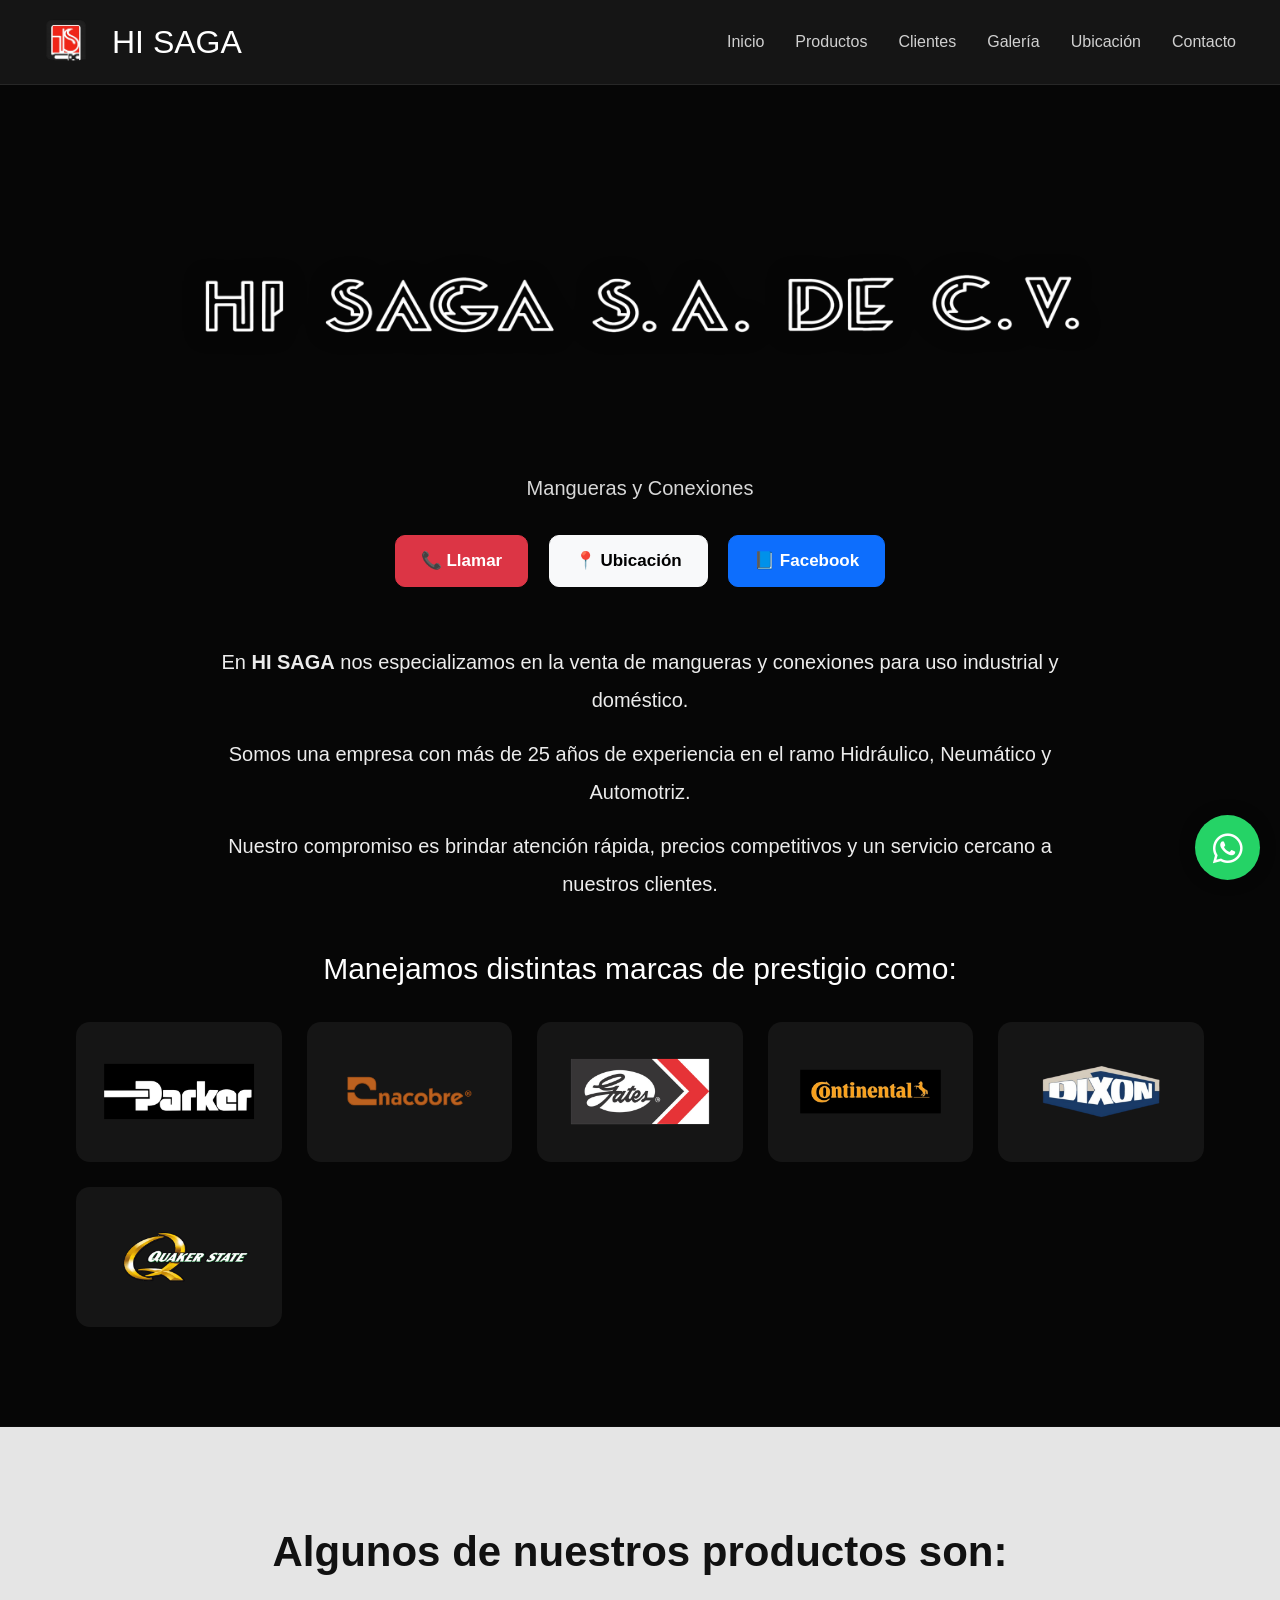
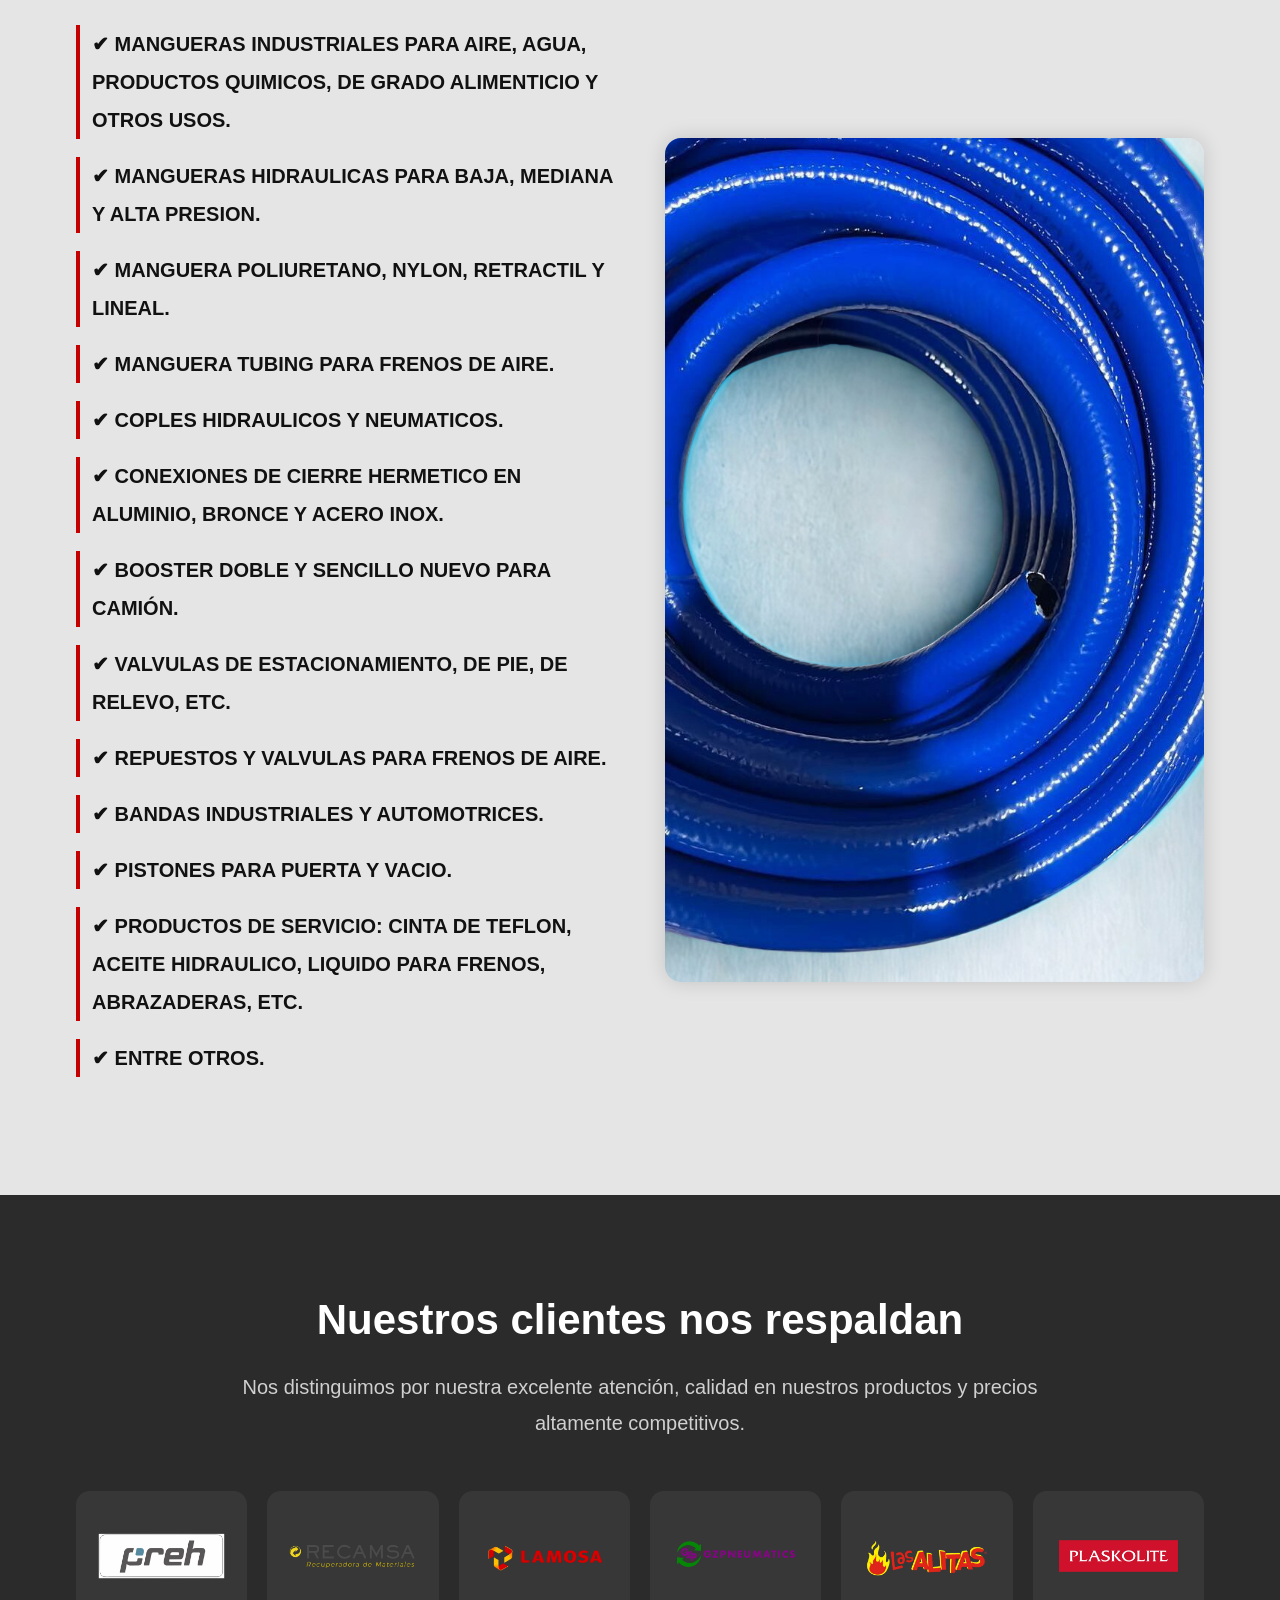
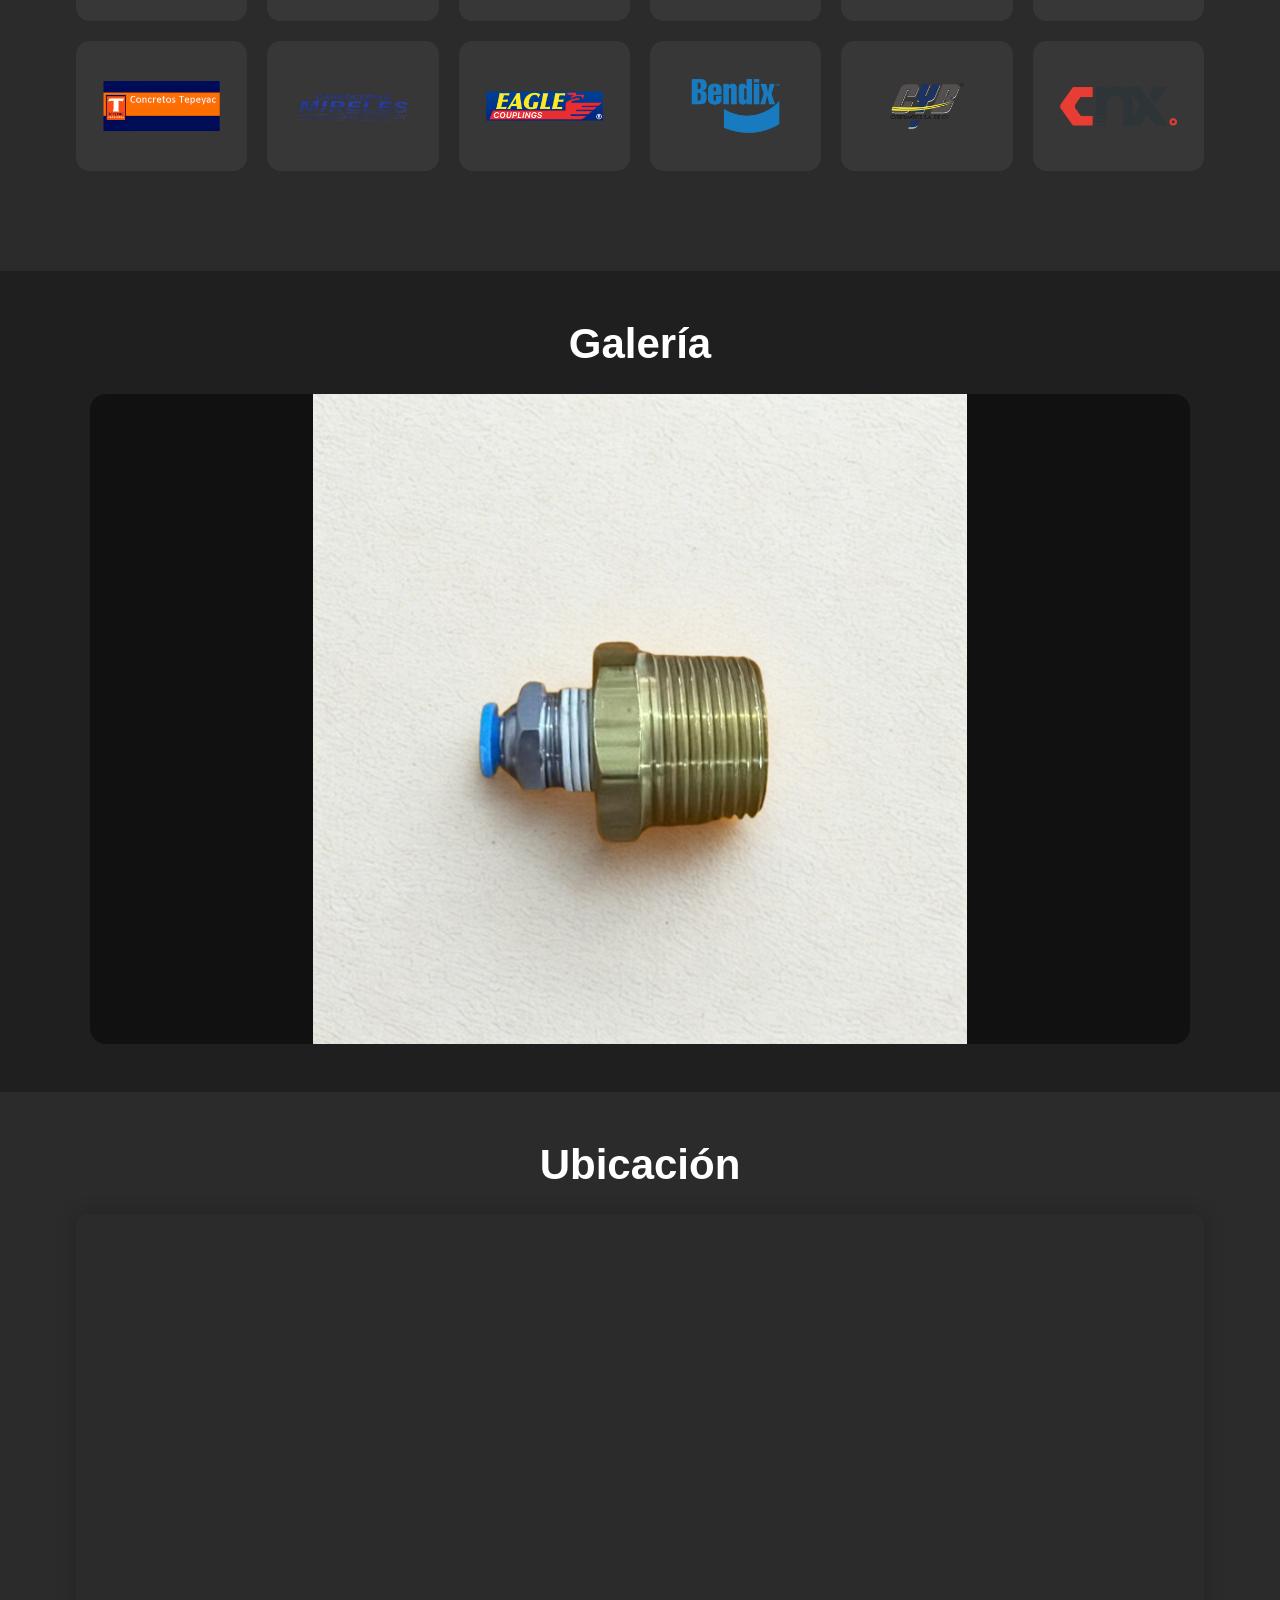
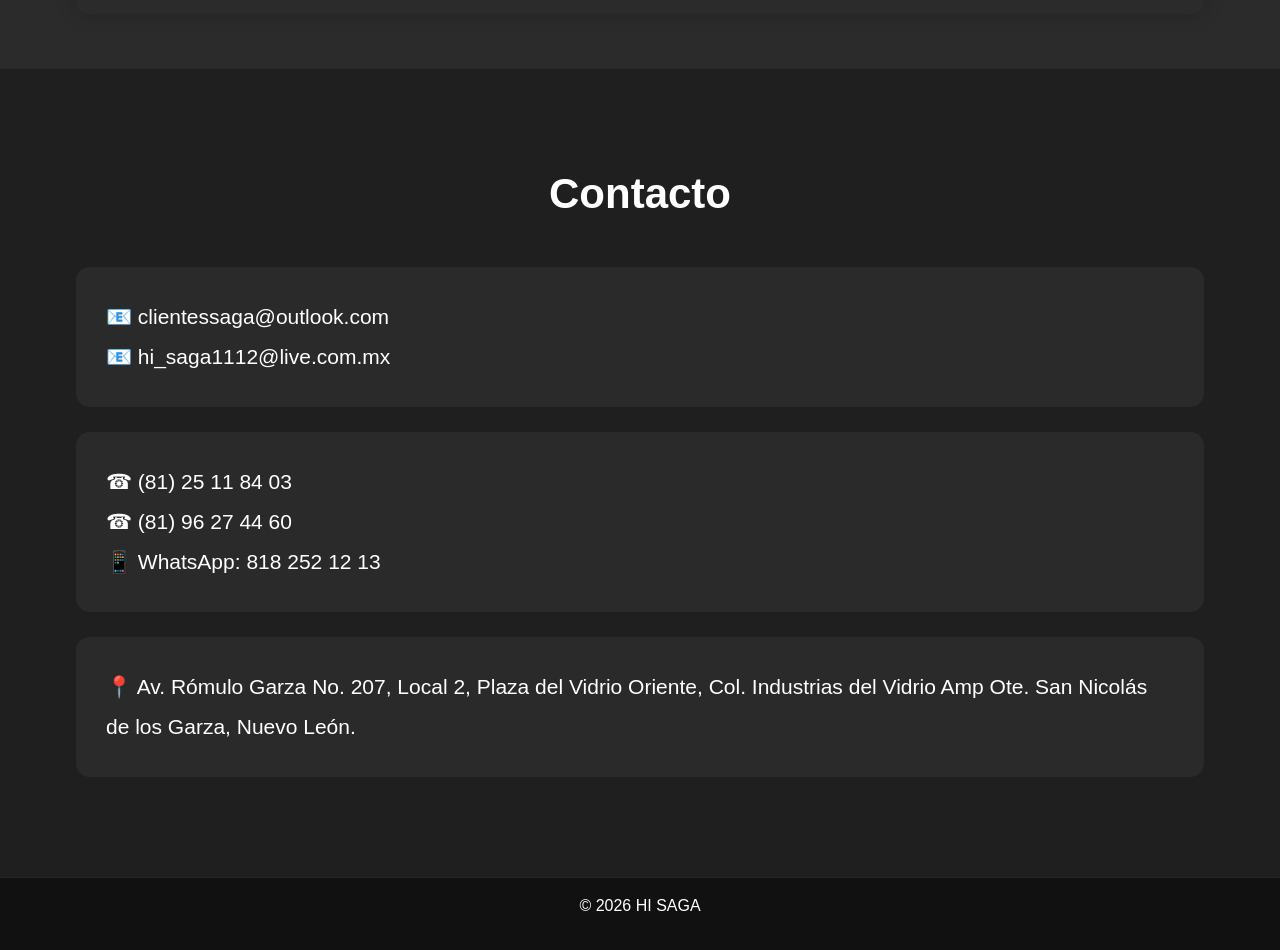
==== index.html @ 02257bda "Primera subida" ====
﻿<!DOCTYPE html>
<html lang="es">

<head>

    <meta charset="UTF-8">
    <title>HI SAGA</title>
    <meta name="viewport" content="width=device-width, initial-scale=1">

    <!-- Bootstrap -->
    <link href="https://cdn.jsdelivr.net/npm/bootstrap@5.3.2/dist/css/bootstrap.min.css" rel="stylesheet">

    <!-- Font Awesome -->
    <link rel="stylesheet"
          href="https://cdnjs.cloudflare.com/ajax/libs/font-awesome/6.5.0/css/all.min.css">

    <!-- CSS -->
    <link rel="stylesheet" href="css/styles.css">

</head>

<body>

    <!-- =========================
         NAVBAR
    ========================= -->

    <nav class="navbar navbar-expand-lg navbar-dark custom-navbar px-4 sticky-top">

        <div class="container-fluid">

            <div class="d-flex align-items-center">

                <img src="img/logo.png" class="logo me-3">

                <h2 class="text-white m-0">
                    HI SAGA
                </h2>

            </div>

            <button class="navbar-toggler"
                    type="button"
                    data-bs-toggle="collapse"
                    data-bs-target="#navbarNav">

                <span class="navbar-toggler-icon"></span>

            </button>

            <div class="collapse navbar-collapse justify-content-end"
                 id="navbarNav">

                <ul class="navbar-nav">

                    <li class="nav-item">
                        <a class="nav-link" href="#inicio">Inicio</a>
                    </li>

                    <li class="nav-item">
                        <a class="nav-link" href="#productos">Productos</a>
                    </li>

                    <li class="nav-item">
                        <a class="nav-link" href="#clientes">Clientes</a>
                    </li>

                    <li class="nav-item">
                        <a class="nav-link" href="#galeria">Galería</a>
                    </li>

                    <li class="nav-item">
                        <a class="nav-link" href="#ubicacion">Ubicación</a>
                    </li>

                    <li class="nav-item">
                        <a class="nav-link" href="#contacto">Contacto</a>
                    </li>

                </ul>

            </div>

        </div>

    </nav>

    <!-- =========================
         HERO
    ========================= -->

    <section id="inicio"
             class="hero text-center text-white d-flex align-items-start pt-5">

        <div class="container">

            <!-- NOMBRE EMPRESA -->
            <div class="hero-company-logo fade-in">

                <img src="img/nombreempresa.png"
                     alt="HI SAGA S.A. DE C.V.">

            </div>

            <p class="hero-sub">
                Mangueras y Conexiones
            </p>

            <!-- BOTONES -->
            <div class="mt-4">

                <a href="tel:8196274460"
                   class="btn btn-danger m-2">
                    📞 Llamar
                </a>

                <a href="https://maps.app.goo.gl/FyaMJJ4BXT2DnBHu5"
                   target="_blank"
                   class="btn btn-light m-2">
                    📍 Ubicación
                </a>

                <a href="https://www.facebook.com/share/17v5Lradi4/?mibextid=wwXIfr"
                   target="_blank"
                   class="btn btn-primary m-2">
                    📘 Facebook
                </a>

            </div>

            <!-- PRESENTACIÓN -->
            <div class="mt-5 hero-text fade-in">

                <p>
                    En <strong>HI SAGA</strong>
                    nos especializamos en la venta
                    de mangueras y conexiones
                    para uso industrial y doméstico.
                </p>

                <p>
                    Somos una empresa con más de 25 años de
                    experiencia en el ramo Hidráulico, Neumático y
                    Automotriz.
                </p>

                <p>
                    Nuestro compromiso es brindar
                    atención rápida, precios competitivos
                    y un servicio cercano a nuestros clientes.
                </p>

            </div>

            <!-- MARCAS -->
            <div class="brands-section mt-5 fade-in">

                <h3 class="brands-title">
                    Manejamos distintas marcas de prestigio como:
                </h3>

                <div class="brands-grid">

                    <div class="brand-card">
                        <img src="img/marca1.png">
                    </div>

                    <div class="brand-card">
                        <img src="img/marca2.png">
                    </div>

                    <div class="brand-card">
                        <img src="img/marca3.png">
                    </div>

                    <div class="brand-card">
                        <img src="img/marca4.png">
                    </div>

                    <div class="brand-card">
                        <img src="img/marca5.png">
                    </div>

                    <div class="brand-card">
                        <img src="img/marca6.png">
                    </div>

                </div>

            </div>

        </div>

    </section>

    <!-- =========================
         PRODUCTOS
    ========================= -->

    <section id="productos" class="products-section">

        <div class="container">

            <h2 class="section-title text-center mb-5">
                Algunos de nuestros productos son:
            </h2>

            <div class="products-content">

                <!-- LISTA -->
                <div class="products-list">

                    <div class="product-item">
                        ✔ MANGUERAS INDUSTRIALES PARA AIRE,
                        AGUA, PRODUCTOS QUIMICOS,
                        DE GRADO ALIMENTICIO Y OTROS USOS.
                    </div>

                    <div class="product-item">
                        ✔ MANGUERAS HIDRAULICAS PARA BAJA,
                        MEDIANA Y ALTA PRESION.
                    </div>

                    <div class="product-item">
                        ✔ MANGUERA POLIURETANO,
                        NYLON, RETRACTIL Y LINEAL.
                    </div>

                    <div class="product-item">
                        ✔ MANGUERA TUBING
                        PARA FRENOS DE AIRE.
                    </div>

                    <div class="product-item">
                        ✔ COPLES HIDRAULICOS
                        Y NEUMATICOS.
                    </div>

                    <div class="product-item">
                        ✔ CONEXIONES DE CIERRE HERMETICO
                        EN ALUMINIO, BRONCE Y ACERO INOX.
                    </div>

                    <div class="product-item">
                        ✔ BOOSTER DOBLE Y SENCILLO
                        NUEVO PARA CAMIÓN.
                    </div>

                    <div class="product-item">
                        ✔ VALVULAS DE ESTACIONAMIENTO,
                        DE PIE, DE RELEVO, ETC.
                    </div>

                    <div class="product-item">
                        ✔ REPUESTOS Y VALVULAS
                        PARA FRENOS DE AIRE.
                    </div>

                    <div class="product-item">
                        ✔ BANDAS INDUSTRIALES
                        Y AUTOMOTRICES.
                    </div>

                    <div class="product-item">
                        ✔ PISTONES PARA PUERTA Y VACIO.
                    </div>

                    <div class="product-item">
                        ✔ PRODUCTOS DE SERVICIO:
                        CINTA DE TEFLON,
                        ACEITE HIDRAULICO,
                        LIQUIDO PARA FRENOS,
                        ABRAZADERAS, ETC.
                    </div>

                    <div class="product-item">
                        ✔ ENTRE OTROS.
                    </div>

                </div>

                <!-- IMAGEN -->
                <div class="products-image">

                    <img src="img/img4.jpg">

                </div>

            </div>

        </div>

    </section>

    <!-- =========================
         CLIENTES
    ========================= -->

    <section id="clientes" class="clients-section">

        <div class="container">

            <h2 class="section-title text-center text-white mb-4">
                Nuestros clientes nos respaldan
            </h2>

            <p class="clients-text text-center">
                Nos distinguimos por nuestra excelente atención,
                calidad en nuestros productos y precios
                altamente competitivos.
            </p>

            <div class="clients-grid">

                <div class="client-card">
                    <img src="img/cliente1.png">
                </div>

                <div class="client-card">
                    <img src="img/cliente2.png">
                </div>

                <div class="client-card">
                    <img src="img/cliente3.png">
                </div>

                <div class="client-card">
                    <img src="img/cliente4.png">
                </div>

                <div class="client-card">
                    <img src="img/cliente5.png">
                </div>

                <div class="client-card">
                    <img src="img/cliente6.png">
                </div>

                <div class="client-card">
                    <img src="img/cliente7.png">
                </div>

                <div class="client-card">
                    <img src="img/cliente8.png">
                </div>

                <div class="client-card">
                    <img src="img/cliente9.png">
                </div>

                <div class="client-card">
                    <img src="img/cliente10.png">
                </div>

                <div class="client-card">
                    <img src="img/cliente11.png">
                </div>

                <div class="client-card">
                    <img src="img/cliente12.png">
                </div>

            </div>

        </div>

    </section>

    <!-- =========================
         GALERÍA
    ========================= -->

    <section id="galeria" class="gallery-section py-5">

        <div class="container">

            <h2 class="section-title text-center text-white mb-4">
                Galería
            </h2>

            <div id="carouselExample"
                 class="carousel slide"
                 data-bs-ride="carousel">

                <div class="carousel-inner">

                    <div class="carousel-item active">
                        <img src="img/img1.jpg" class="carousel-img">
                    </div>

                    <div class="carousel-item">
                        <img src="img/img2.jpg" class="carousel-img">
                    </div>

                    <div class="carousel-item">
                        <img src="img/img3.jpg" class="carousel-img">
                    </div>

                    <div class="carousel-item">
                        <img src="img/img4.jpg" class="carousel-img">
                    </div>

                    <div class="carousel-item">
                        <img src="img/img5.jpg" class="carousel-img">
                    </div>

                    <div class="carousel-item">
                        <img src="img/img6.jpg" class="carousel-img">
                    </div>

                    <div class="carousel-item">
                        <img src="img/img7.jpg" class="carousel-img">
                    </div>

                    <div class="carousel-item">
                        <img src="img/img8.jpg" class="carousel-img">
                    </div>

                    <div class="carousel-item">
                        <img src="img/img9.jpg" class="carousel-img">
                    </div>

                    <div class="carousel-item">
                        <img src="img/img10.jpg" class="carousel-img">
                    </div>

                    <div class="carousel-item">
                        <img src="img/img11.jpg" class="carousel-img">
                    </div>

                    <div class="carousel-item">
                        <img src="img/img12.jpg" class="carousel-img">
                    </div>

                    <div class="carousel-item">
                        <img src="img/img13.jpg" class="carousel-img">
                    </div>

                    <div class="carousel-item">
                        <img src="img/img14.jpg" class="carousel-img">
                    </div>

                </div>

            </div>

        </div>

    </section>

    <!-- =========================
         MAPA
    ========================= -->

    <section id="ubicacion"
             class="map-section py-5 text-center">

        <div class="container">

            <h2 class="section-title mb-4">
                Ubicación
            </h2>

            <iframe src="https://www.google.com/maps/embed?pb=!3m2!1ses-419!2smx!4v1773812172657!5m2!1ses-419!2smx!6m8!1m7!1sIE8H9kZXE9ezCBQgB5N8Dw!2m2!1d25.71967467434804!2d-100.235338151383!3f358.08954!4f0!5f0.7820865974627469"
                    width="100%"
                    height="400"
                    style="border:0; border-radius:12px;"
                    allowfullscreen=""
                    loading="lazy">
            </iframe>

        </div>

    </section>

    <!-- =========================
         CONTACTO
    ========================= -->

    <section id="contacto" class="contact-section">

        <div class="container">

            <h2 class="section-title text-center text-white mb-5">
                Contacto
            </h2>

            <div class="contact-content">

                <div class="contact-item">
                    📧 clientessaga@outlook.com
                    <br>
                    📧 hi_saga1112@live.com.mx
                </div>

                <div class="contact-item">
                    ☎ (81) 25 11 84 03
                    <br>
                    ☎ (81) 96 27 44 60
                    <br>
                    📱 WhatsApp: 818 252 12 13
                </div>

                <div class="contact-item">
                    📍 Av. Rómulo Garza No. 207,
                    Local 2, Plaza del Vidrio Oriente,
                    Col. Industrias del Vidrio Amp Ote.
                    San Nicolás de los Garza, Nuevo León.
                </div>

            </div>

        </div>

    </section>

    <!-- =========================
         FOOTER
    ========================= -->

    <footer class="footer-section text-white text-center p-3">

        <p>
            © 2026 HI SAGA
        </p>

    </footer>

    <!-- =========================
         WHATSAPP
    ========================= -->

    <a href="https://wa.me/528196274460"
       class="whatsapp"
       target="_blank">

        <i class="fab fa-whatsapp"></i>

    </a>

    <!-- Bootstrap -->
    <script src="https://cdn.jsdelivr.net/npm/bootstrap@5.3.2/dist/js/bootstrap.bundle.min.js"></script>

</body>

</html>
---- css/styles.css ----
﻿/* =========================
   GENERAL
========================= */

body {
    margin: 0;
    padding: 0;
    background: #1f1f1f;
    color: white;
    font-family: Arial, Helvetica, sans-serif;
}

html {
    scroll-behavior: smooth;
}

.container {
    width: 90%;
    max-width: 1400px;
    margin: auto;
}

/* =========================
   NAVBAR
========================= */

.custom-navbar {
    background: #151515;
    border-bottom: 1px solid rgba(255,255,255,0.08);
    padding-top: 12px;
    padding-bottom: 12px;
}

.logo {
    width: 60px;
    height: 60px;
    object-fit: contain;
}

.nav-link {
    color: #d0d0d0 !important;
    margin-left: 15px;
    font-size: 16px;
    transition: 0.3s;
}

    .nav-link:hover {
        color: white !important;
    }

/* =========================
   HERO
========================= */

.hero {
    min-height: 100vh;
    background: linear-gradient(rgba(0,0,0,0.82), rgba(0,0,0,0.82)), url("../img/fondo.jpg");
    background-size: cover;
    background-position: center;
    padding-top: 100px;
    padding-bottom: 100px;
}

/* =========================
   LOGO EMPRESA
========================= */

.hero-company-logo {
    margin-top: 20px;
    margin-bottom: 20px;
}

    .hero-company-logo img {
        width: 100%;
        max-width: 900px;
        object-fit: contain;
        filter: drop-shadow(0 0 10px rgba(0,0,0,0.5));
    }

/* =========================
   SUBTITULO
========================= */

.hero-sub {
    font-size: 20px;
    color: #d8d8d8;
    margin-top: 10px;
}

/* =========================
   TEXTO PRESENTACION
========================= */

.hero-text {
    max-width: 900px;
    margin: auto;
    margin-top: 50px;
}

    .hero-text p {
        font-size: 20px;
        line-height: 1.9;
        color: #ececec;
    }

/* =========================
   ANIMACION
========================= */

.fade-in {
    animation: fadeIn 1.5s ease;
}

@keyframes fadeIn {

    from {
        opacity: 0;
        transform: translateY(30px);
    }

    to {
        opacity: 1;
        transform: translateY(0);
    }
}

/* =========================
   BOTONES
========================= */

.btn {
    border-radius: 10px;
    padding: 12px 25px;
    font-size: 17px;
    font-weight: bold;
}

/* =========================
   TITULOS
========================= */

.section-title {
    font-size: 42px;
    font-weight: bold;
}

/* =========================
   MARCAS
========================= */

.brands-section {
    margin-top: 70px;
}

.brands-title {
    margin-bottom: 35px;
    font-size: 30px;
}

.brands-grid {
    display: grid;
    grid-template-columns: repeat(auto-fit, minmax(180px, 1fr));
    gap: 25px;
}

.brand-card {
    background: rgba(255,255,255,0.06);
    padding: 25px;
    border-radius: 14px;
    transition: 0.3s;
}

    .brand-card:hover {
        transform: translateY(-5px);
        background: rgba(255,255,255,0.12);
    }

    .brand-card img {
        width: 100%;
        height: 90px;
        object-fit: contain;
    }

/* =========================
   PRODUCTOS
========================= */

.products-section {
    background: #e5e5e5;
    padding: 100px 0;
}

    .products-section .section-title {
        color: #111;
    }

.products-content {
    display: flex;
    gap: 50px;
    align-items: center;
}

.products-list {
    flex: 1;
    min-width: 320px;
}

.product-item {
    margin-bottom: 18px;
    font-size: 20px;
    line-height: 1.9;
    color: #111;
    font-weight: 600;
    padding-left: 12px;
    border-left: 4px solid #c40000;
    transition: 0.3s;
}

    .product-item:hover {
        transform: translateX(5px);
    }

.products-image {
    flex: 1;
}

    .products-image img {
        width: 100%;
        border-radius: 16px;
        object-fit: cover;
        box-shadow: 0 0 20px rgba(0,0,0,0.15);
    }

/* =========================
   CLIENTES
========================= */

.clients-section {
    background: #2b2b2b;
    padding: 100px 0;
}

.clients-text {
    color: #d0d0d0;
    max-width: 850px;
    margin: auto;
    margin-bottom: 50px;
    font-size: 20px;
    line-height: 1.8;
}

.clients-grid {
    display: grid;
    grid-template-columns: repeat(6, 1fr);
    gap: 20px;
}

.client-card {
    background: rgba(255,255,255,0.06);
    padding: 20px;
    border-radius: 14px;
    transition: 0.3s;
    display: flex;
    align-items: center;
    justify-content: center;
}

    .client-card:hover {
        transform: translateY(-5px);
        background: rgba(255,255,255,0.12);
    }

    .client-card img {
        width: 100%;
        height: 90px;
        object-fit: contain;
    }

/* =========================
   GALERIA
========================= */

.gallery-section {
    background: #1f1f1f;
}

.carousel {
    max-width: 1100px;
    margin: auto;
}

.carousel-img {
    width: 100%;
    height: 650px;
    object-fit: contain;
    border-radius: 16px;
    background: #111;
}

.carousel-control-prev,
.carousel-control-next {
    font-size: 40px;
    color: white;
    opacity: 1;
    border: none;
    background: none;
}

/* =========================
   MAPA
========================= */

.map-section {
    background: #2b2b2b;
}

    .map-section iframe {
        box-shadow: 0 0 20px rgba(0,0,0,0.2);
    }

/* =========================
   CONTACTO
========================= */

.contact-section {
    background: #1f1f1f;
    padding: 100px 0;
}

.contact-content {
    display: flex;
    flex-direction: column;
    gap: 25px;
}

.contact-item {
    background: rgba(255,255,255,0.05);
    color: white;
    padding: 30px;
    border-radius: 14px;
    font-size: 21px;
    line-height: 1.9;
}

/* =========================
   FOOTER
========================= */

.footer-section {
    background: #111;
    border-top: 1px solid rgba(255,255,255,0.08);
}

/* =========================
   WHATSAPP
========================= */

.whatsapp {
    position: fixed;
    right: 20px;
    bottom: 20px;
    width: 65px;
    height: 65px;
    background: #25D366;
    color: white;
    border-radius: 50%;
    display: flex;
    align-items: center;
    justify-content: center;
    text-decoration: none;
    font-size: 34px;
    z-index: 999;
    box-shadow: 0 0 15px rgba(0,0,0,0.35);
    transition: 0.3s;
}

    .whatsapp:hover {
        transform: scale(1.1);
        color: white;
    }

/* =========================
   RESPONSIVE
========================= */

@media(max-width: 1200px) {

    .clients-grid {
        grid-template-columns: repeat(4, 1fr);
    }
}

@media(max-width: 991px) {

    .navbar-nav {
        margin-top: 20px;
    }

    .nav-link {
        margin-left: 0;
        margin-bottom: 10px;
    }

    .products-content {
        flex-direction: column;
    }

    .section-title {
        font-size: 34px;
    }

    .hero-company-logo img {
        max-width: 100%;
    }
}

@media(max-width: 768px) {

    .clients-grid {
        grid-template-columns: repeat(2, 1fr);
    }

    .hero-sub {
        font-size: 17px;
    }

    .hero-text p {
        font-size: 18px;
    }

    .product-item {
        font-size: 18px;
    }

    .carousel-img {
        height: 350px;
    }

    .contact-item {
        font-size: 18px;
    }
}
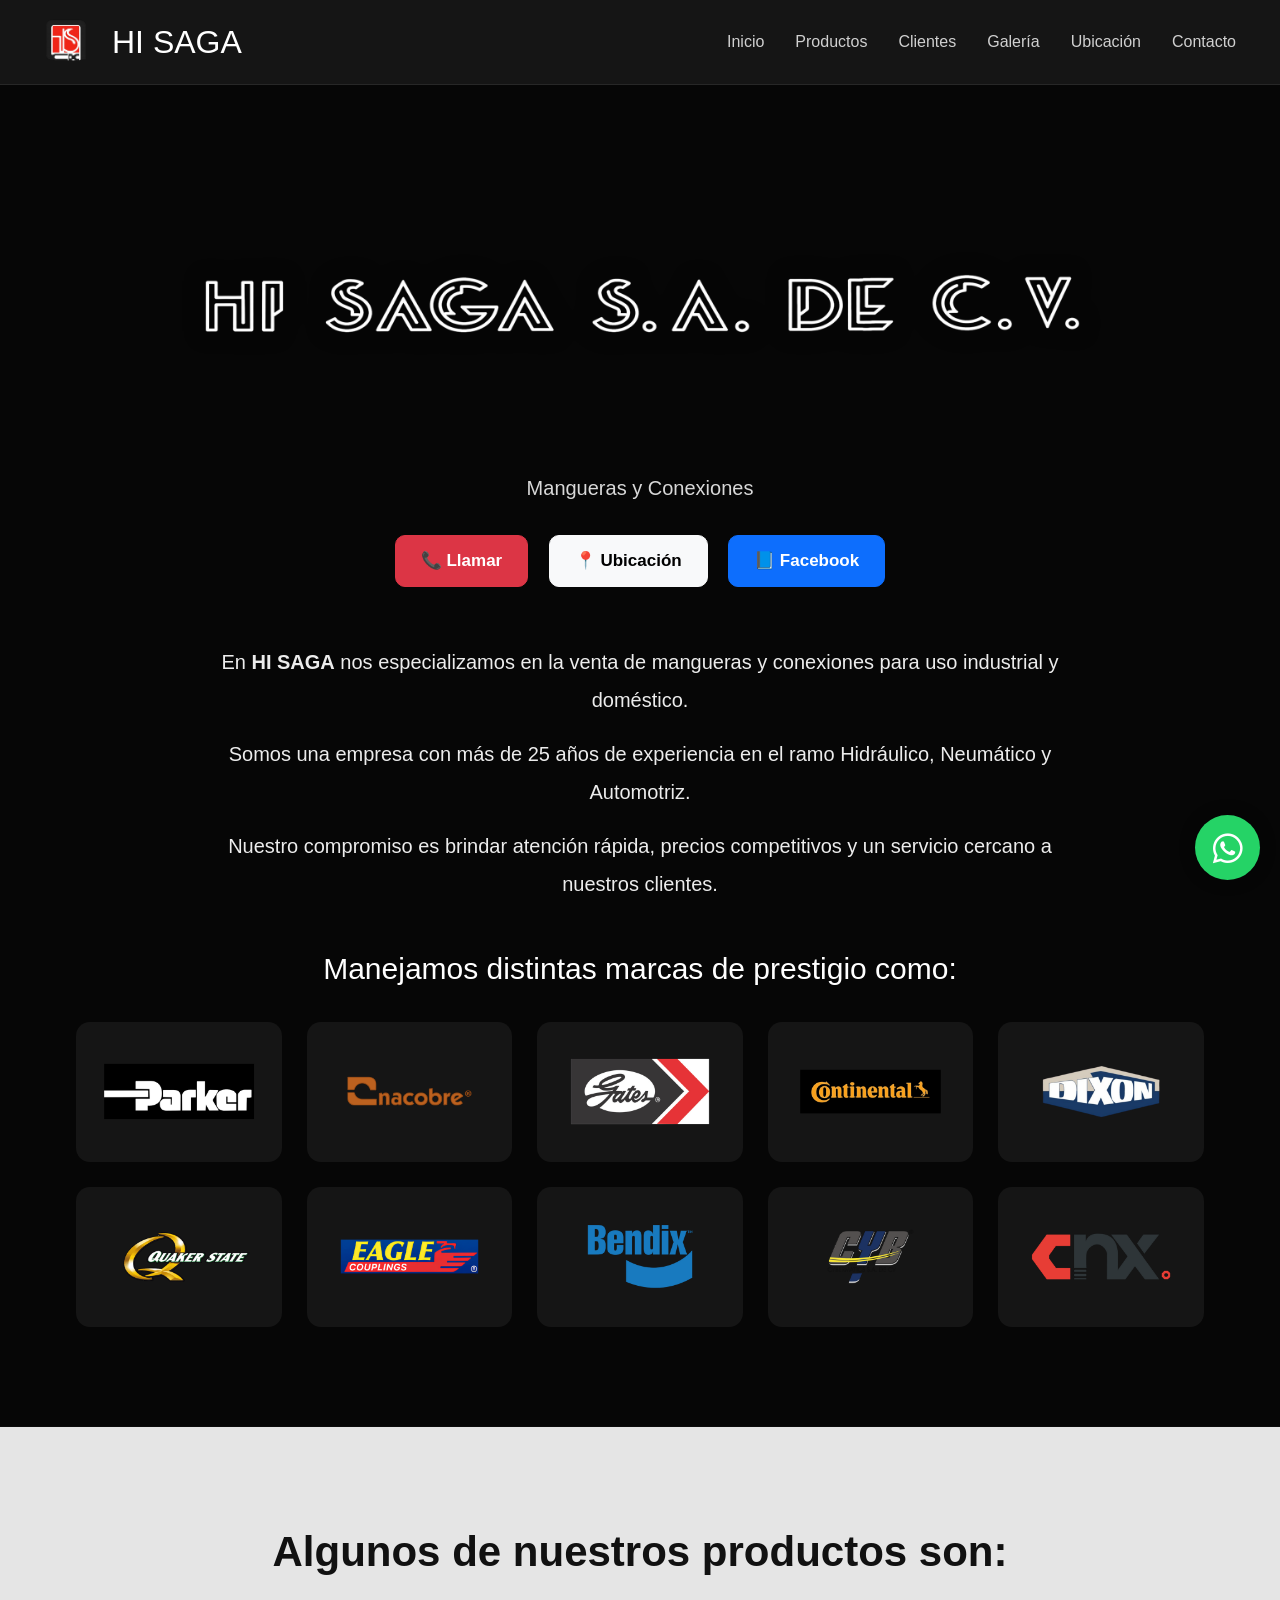
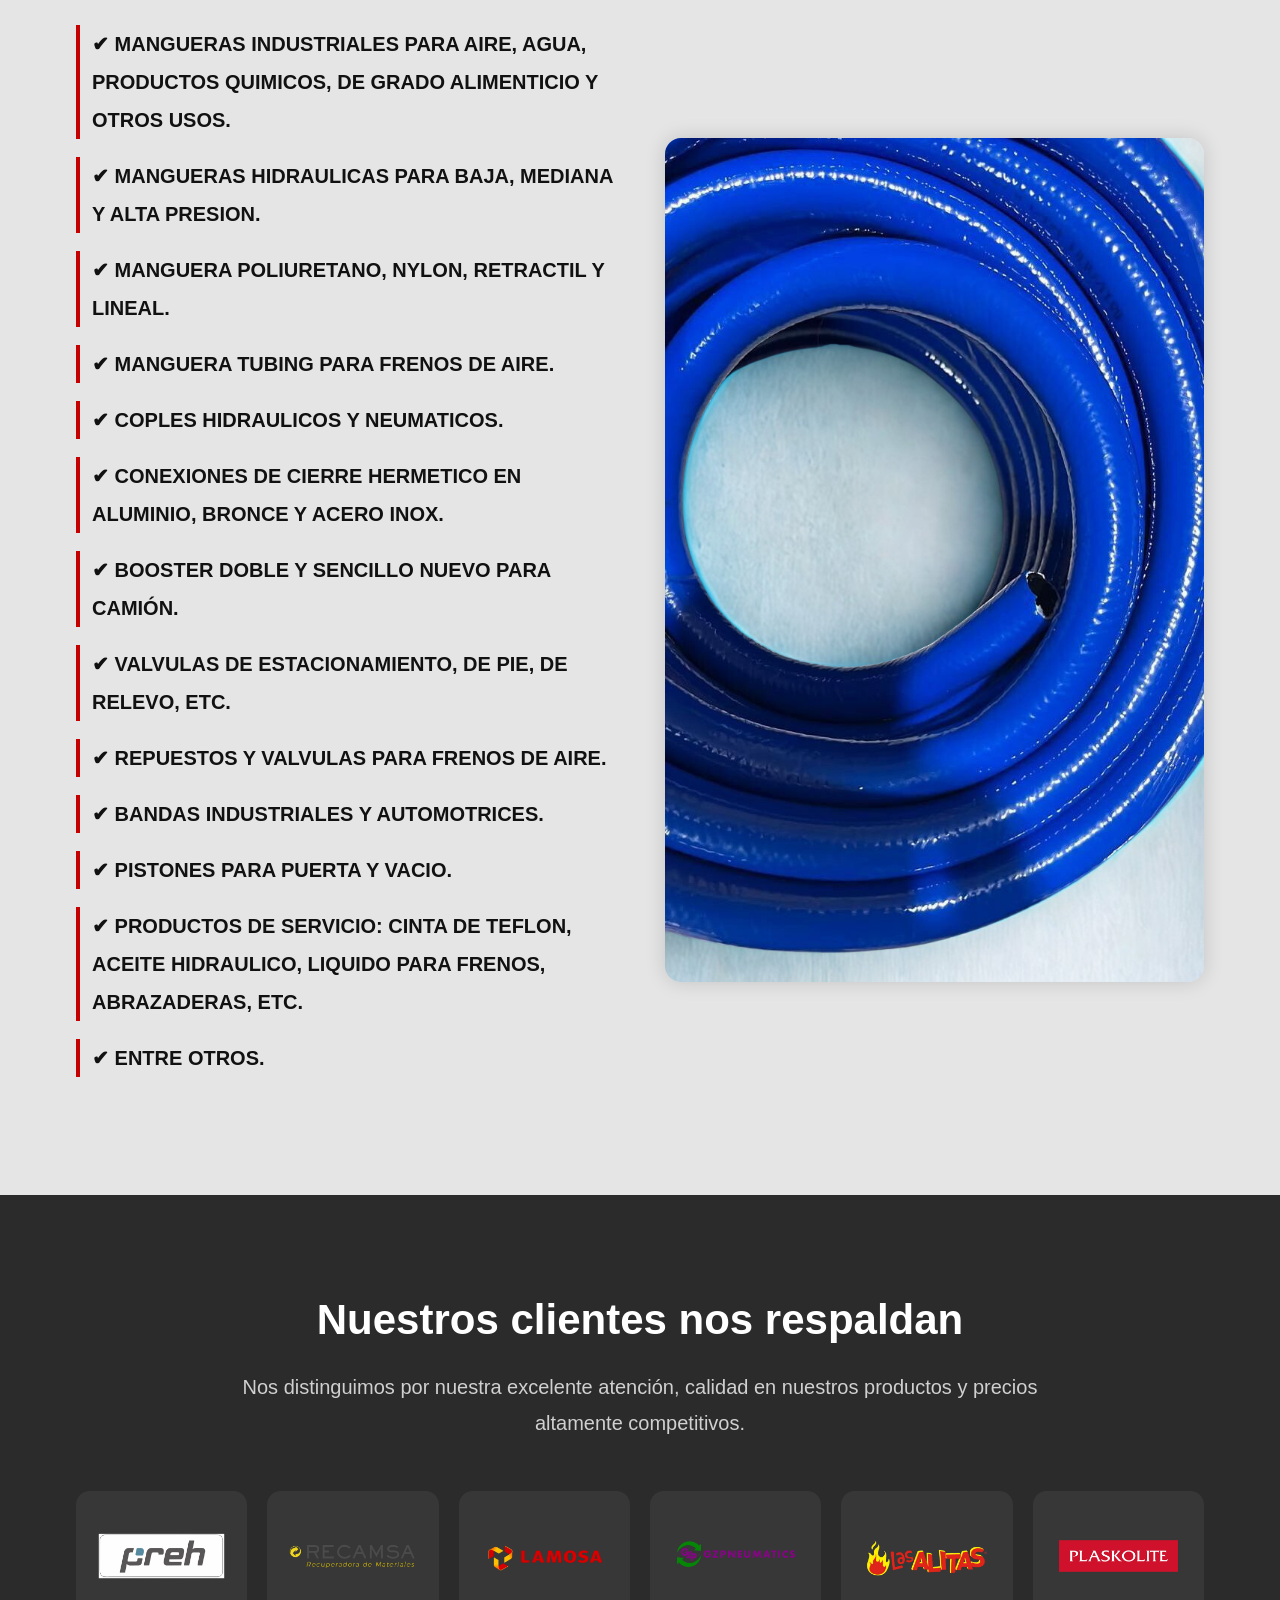
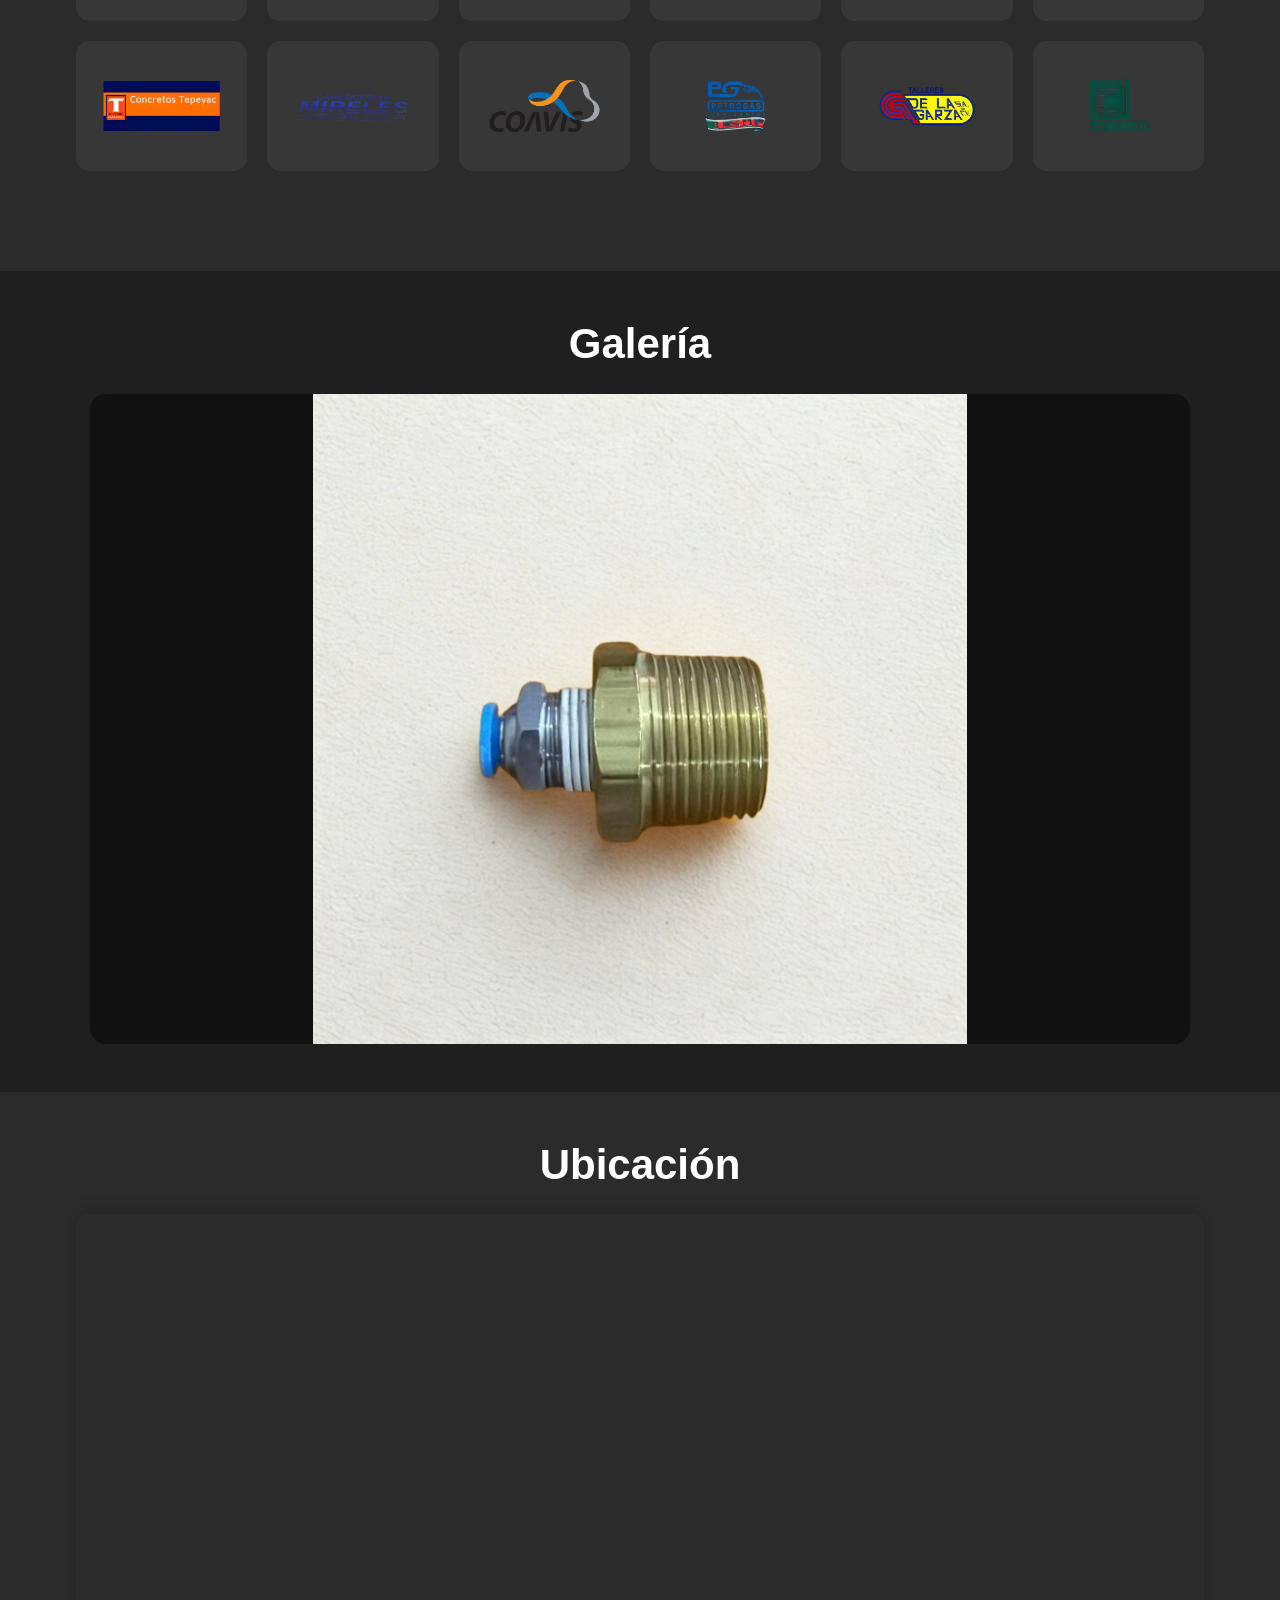
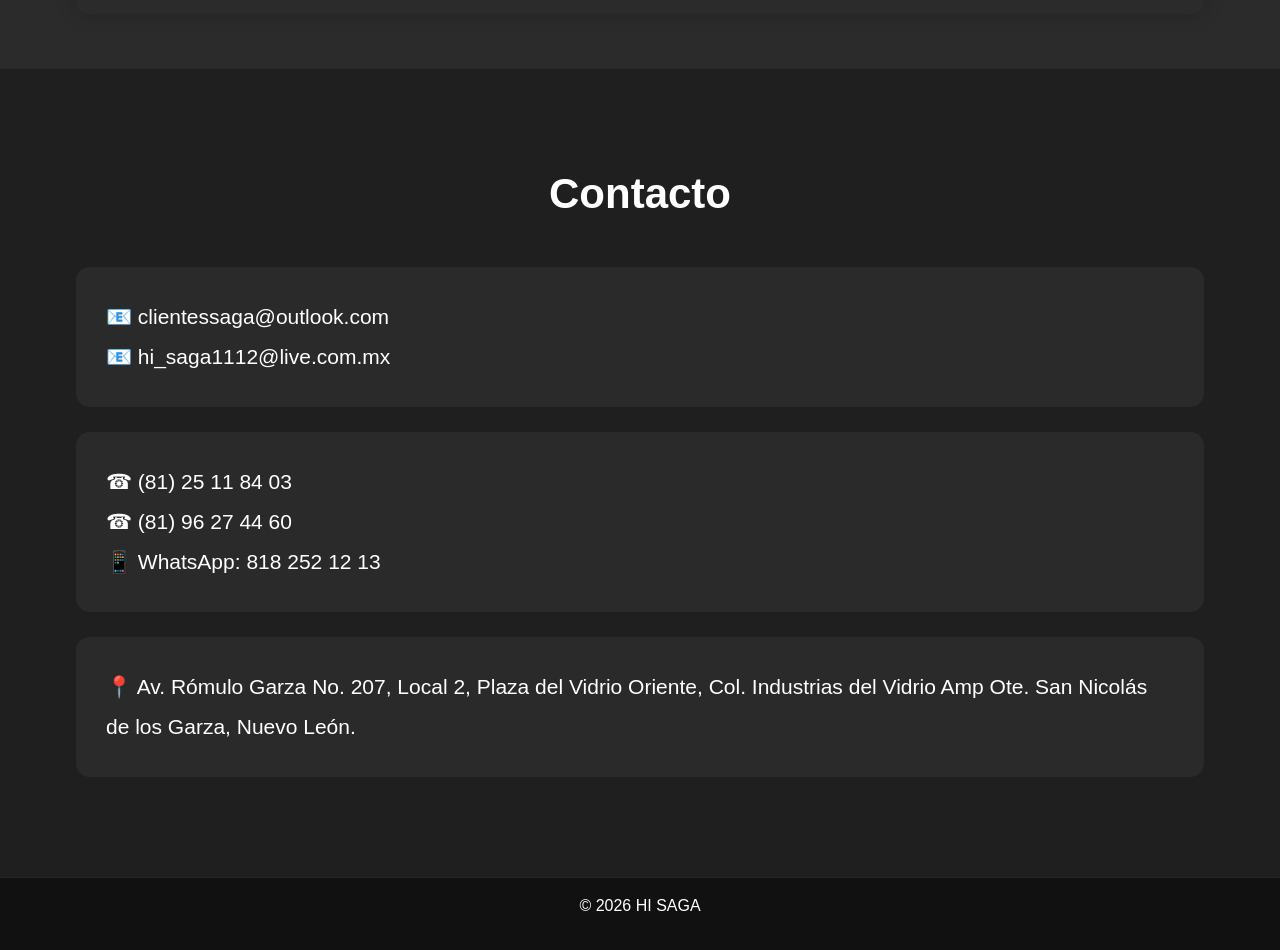
==== commit 7af5f6e6: "Actualizando imagenes clientes" ====
--- a/index.html
+++ b/index.html
@@ -185,6 +185,21 @@
                         <img src="img/marca6.png">
                     </div>
 
+                    <div class="brand-card">
+                        <img src="img/marca7.png">
+                    </div>
+
+                    <div class="brand-card">
+                        <img src="img/marca8.png">
+                    </div>
+
+                    <div class="brand-card">
+                        <img src="img/marca9.png">
+                    </div>
+
+                    <div class="brand-card">
+                        <img src="img/marca10.png">
+                    </div>
                 </div>
 
             </div>
@@ -530,7 +545,7 @@
          WHATSAPP
     ========================= -->
 
-    <a href="https://wa.me/528196274460"
+    <a href="https://wa.me/528182521213"
        class="whatsapp"
        target="_blank">
 
